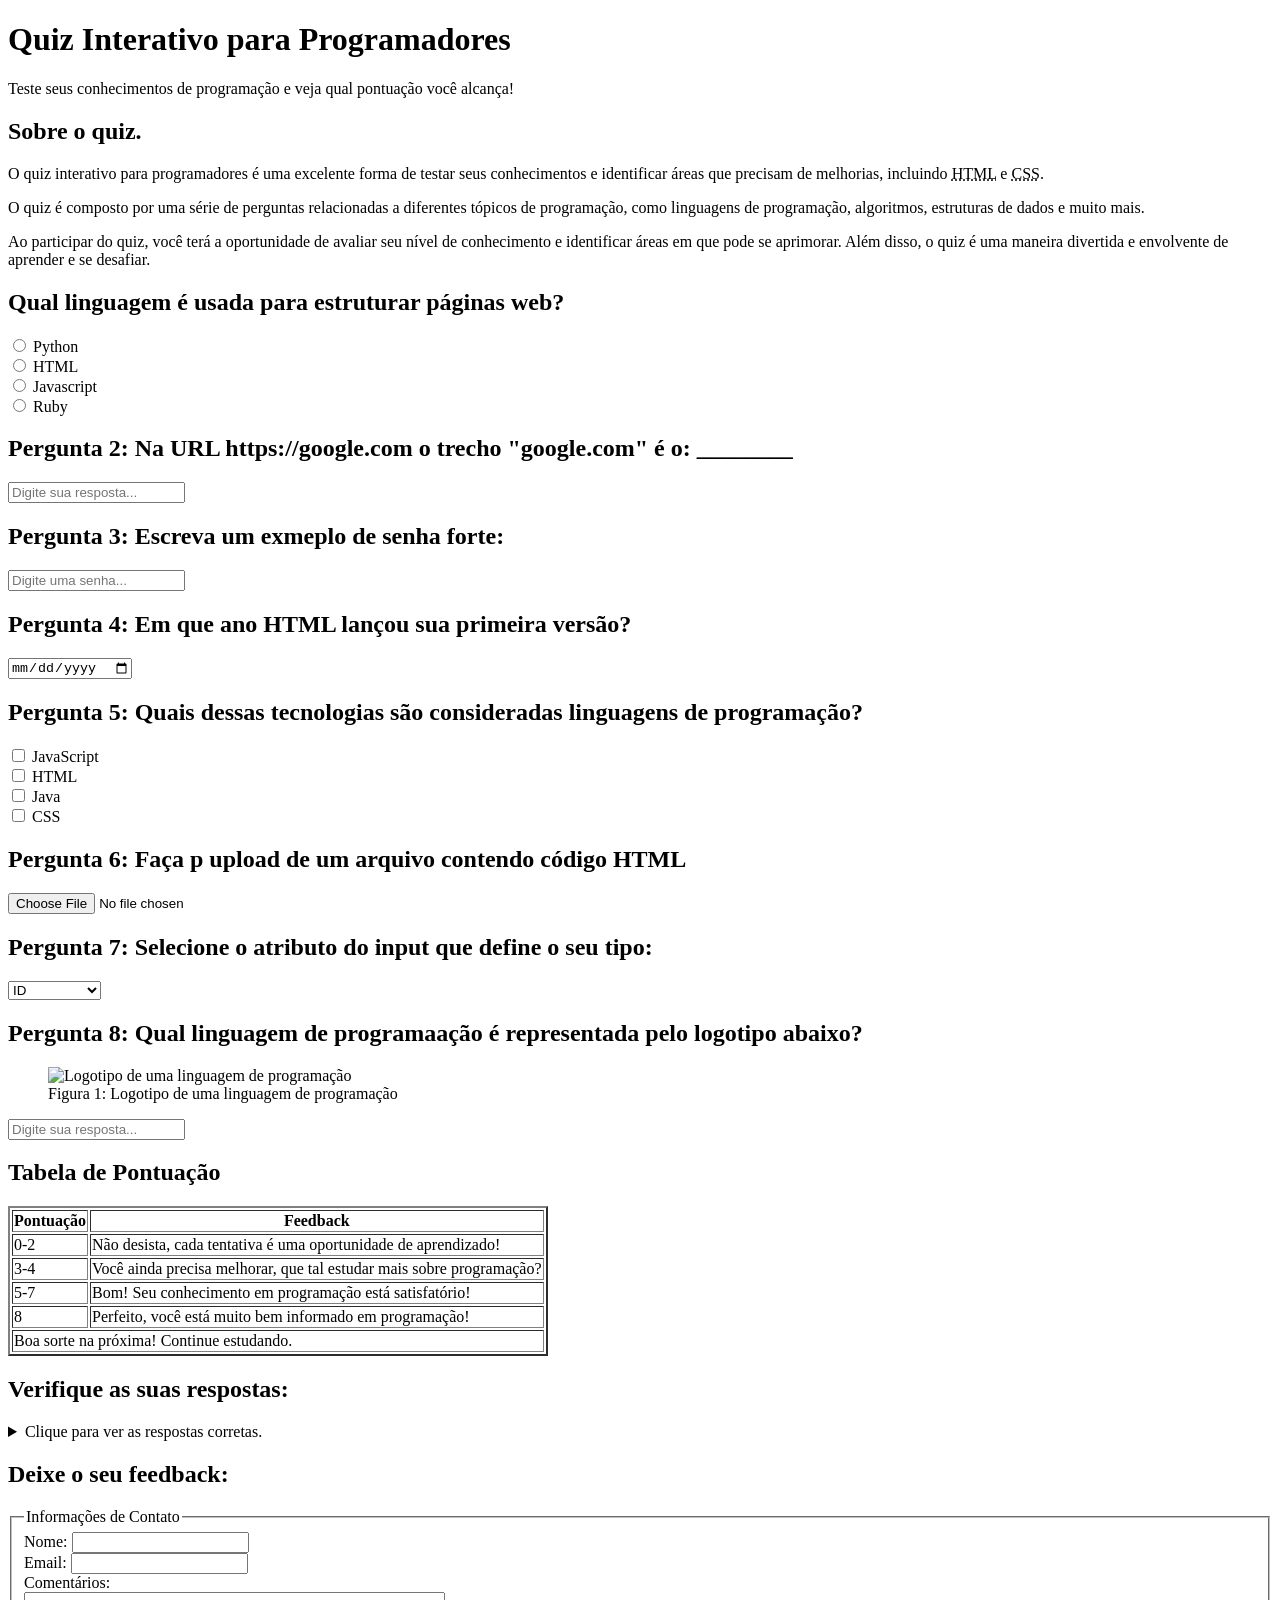
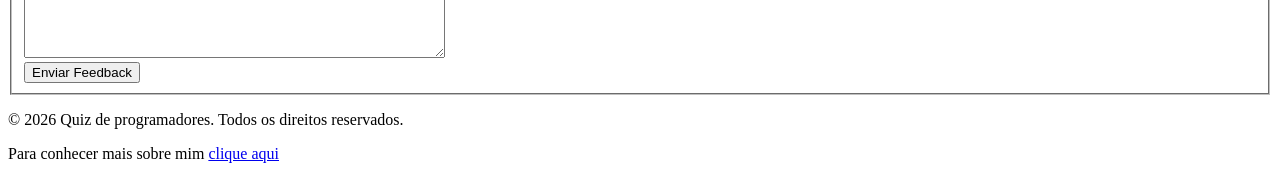
==== projetos/quiz/index.html @ dbe987d0 "Create index.html" ====
<!DOCTYPE html>

<html>
    <head>    
        <title>Quiz Programadores</title>
        <meta name="description" content="Quiz interativo para testar seus conhecimentos" />
    </head>
    <body>  
        <header>
            <h1>Quiz Interativo para Programadores</h1>
            <p>Teste seus conhecimentos de programação e veja qual pontuação você alcança!</p>   
        </header>  
        <main>
            <!--Introdução-->
            <section>
                <h2>Sobre o quiz.</h2>
                <p>O quiz interativo para programadores é uma excelente forma de testar seus conhecimentos e identificar áreas que precisam de melhorias, incluindo <abbr title="HyperText Markup Language">HTML</abbr> e <abbr title="Cascading Style Sheets">CSS</abbr>.</p>
                <p>O quiz é composto por uma série de perguntas relacionadas a diferentes tópicos de programação, como linguagens de programação, algoritmos, estruturas de dados e muito mais.</p>
                <p>Ao participar do quiz, você terá a oportunidade de avaliar seu nível de conhecimento e identificar áreas em que pode se aprimorar. Além disso, o quiz é uma maneira divertida e envolvente de aprender e se desafiar.</p>
            </section>
            <!--Pergunta 1: Múltipla Escolha-->
            <section>
                <h2> Qual linguagem é usada para estruturar páginas web?</h2>
                <form>
                    <input type="radio" value="Python" id="p1a" name="pergunta 1">
                    <label for="p1a">Python</label><br>

                    <input type="radio" value="HTML" id="p1b" name="pergunta 1">
                    <label for="p1b">HTML</label><br>

                    <input type="radio" value="Javascript" id="p1c" name="pergunta 1">
                    <label for="p1c">Javascript</label><br>

                    <input type="radio" value="Ruby" id="p1d" name="pergunta 1">
                    <label for="p1d">Ruby</label><br>
                </form>
            </section>
            <!--Pergunta 2: Texto-->
            <section>
                <h2> Pergunta 2: Na URL https://google.com o trecho "google.com" é o: ________ </h2>
                <form>   
                    <input type="text" id="p2" name="pergunta2" placeholder="Digite sua resposta...">
                </form>
            </section>
            <!--Pergunta 3: Senha-->
            <section>
                <h2> Pergunta 3: Escreva um exmeplo de senha forte:</h2>
                <form>
                    <input type="password" id="p3" name="pergunta3" placeholder="Digite uma senha...">
                </form>

            </section>
            <!--Pergunta 4: Data-->
            <section>
                <h2> Pergunta 4: Em que ano HTML lançou sua primeira versão? </h2>
                <form>
                    <input type="date" id="p4" name="pergunta4"
                </form>

            </section>
            <!--Pergunta 5: Seleção Múltipla-->
            <section> 
                <h2> Pergunta 5: Quais dessas tecnologias são consideradas linguagens de programação?</h2>
                <form>
                    <input type="checkbox" id="p5a" name="pergunta5" value="javascript">
                    <label for="p5a">JavaScript</label><br>

                    <input type="checkbox" id="p5b" name="pergunta5" value="HTML">
                    <label for="p5b">HTML</label><br>

                    <input type="checkbox" id="p5c" name="pergunta5" value="Java">
                    <label for="p5c">Java</label><br>

                    <input type="checkbox" id="p5d" name="pergunta5" value="CSS">
                    <label for="p5d">CSS</label><br>
                </form>
            </section>
            <!--Pergunta 6: Upload de Arquivo-->
            <section>
                <h2> Pergunta 6: Faça p upload de um arquivo contendo código HTML   
                </h2>
                <form>
                    <input type="file" id="p6" name="pergunta6">
                </form>
            </section>
            <!--Pergunta 7: Menu Suspenso-->
            <section> 
                <h2> Pergunta 7: Selecione o atributo do input que define o seu tipo: </h2>
                <form>
                    <select name="pergunta7" id:"p7">
                        <option value="id">ID</option>

                        <option value="type">Type</option>

                        <option value="placeholder">Placeholder</option>

                    </select>
                </form>
            </section>
            <!--Pergunta 8: Imagem-->
            <section>
                <h2> Pergunta 8: Qual linguagem de programaação é representada pelo logotipo abaixo?</h2>
                <figure>
                    <img src="https://i.pinimg.com/originals/79/5e/bb/795ebb5f4a470cd7242136237f61fc53.png" alt="Logotipo de uma linguagem de programação" 
                    style="width: 400px; height: auto;">
                    <figcaption> Figura 1: Logotipo de uma linguagem de programação</figcaption>
                </figure>
                
                <input type="text" id="p8" name="pergunta8"
                placeholder="Digite sua resposta...">
            </section>
            <!--Tabela de Pontuação-->
            <section>
                <h2> Tabela de Pontuação </h2>
                <table border=2>
                    <thead>
                        <tr>
                            <th>Pontuação</th>
                            <th>Feedback</th>
                        </tr>
                    </thead>
                    <tbody>
                            <tr>
                            <td>0-2</td>
                            <td>Não desista, cada tentativa é uma oportunidade de aprendizado!</td>
                        </tr>
                        <tr>
                            <td>3-4</td>
                            <td>Você ainda precisa melhorar, que tal estudar mais sobre programação?</td>
                        </tr>
                        <tr>
                            <td>5-7</td>
                            <td>Bom! Seu conhecimento em programação está satisfatório!</td>
                        </tr>
                        <tr>
                            <td>8</td>
                            <td>Perfeito, você está muito bem informado em programação!</td>
                        </tr>
                    </tbody>
                    <tfoot>
                        <td colspan="2">Boa sorte na próxima! Continue estudando.</td>
                    </tfoot>
                </table>
            </section>
            <!--Lista de Respostas-->
            <section>
                <h2> Verifique as suas respostas:</h2>
                <details>
                    <summary>Clique para ver as respostas corretas.</summary>
                    <ol>
                        <li>HTML.</li>
                        <li>Domínio.</li>
                        <li>Exemplo de senha forte: "P@ssw0rd123!"</li>
                        <li>1991.</li>
                        <li>JavaScript e Java.</li>
                        <li>Faça o upload de um arquivo HTML válido.</li>
                        <li>O atributo é "type".</li>
                        <li>A linguagem representada pelo logotipo é Java</li>
                    </ol>
                </details>
            </section>
            <!--Formulário de Feedback-->
            <section>
                <h2> Deixe o seu feedback:</h2>
                <form>
                    <fieldset>
                        <legend>Informações de Contato</legend>
                        <label for="name">Nome:</label>
                        <input type="text" id="nome" name="nome"><br>
                        <!-------------------------->
                        <label for="email">Email:</label>
                        <input type="email" id="email" name="email"><br>
                        <!-------------------------->
                        <label for="comentários">Comentários:</label><br>
                        <textarea id="comentários" name="comentários"
                        rows="4" cols="50" placeholder="Digite seus comentários aqui...">
                        </textarea><br>
                        <button onclick="alert('FEEDBACK ENVIADO!')">
                            Enviar Feedback
                        </button>
                    </fieldset>
                </form>
            </section>
        </main>
        <footer>
            <p>&copy; 2026 Quiz de programadores. Todos os direitos reservados.</p>
            <p>Para conhecer mais sobre mim <a href="sobremim.html" target="_blank">clique aqui</a></p>
        </footer>
    </body>
</html>
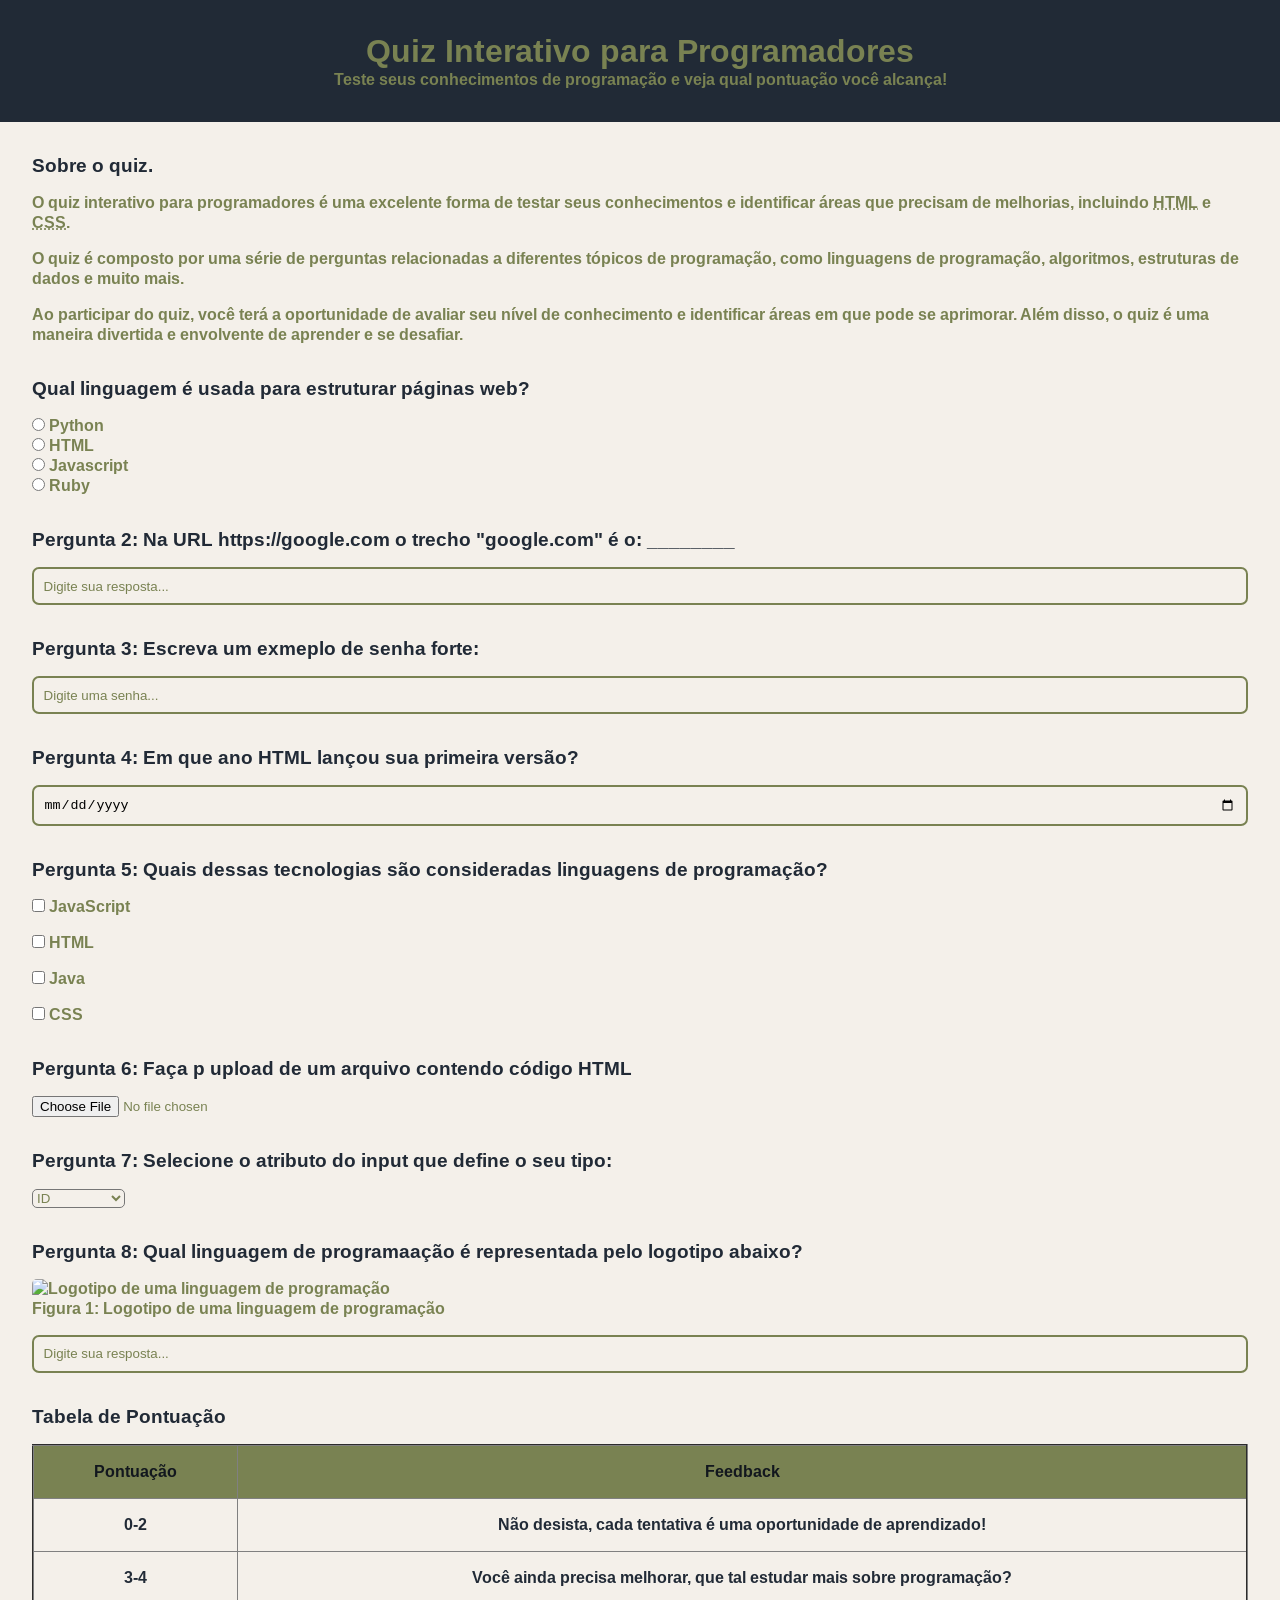
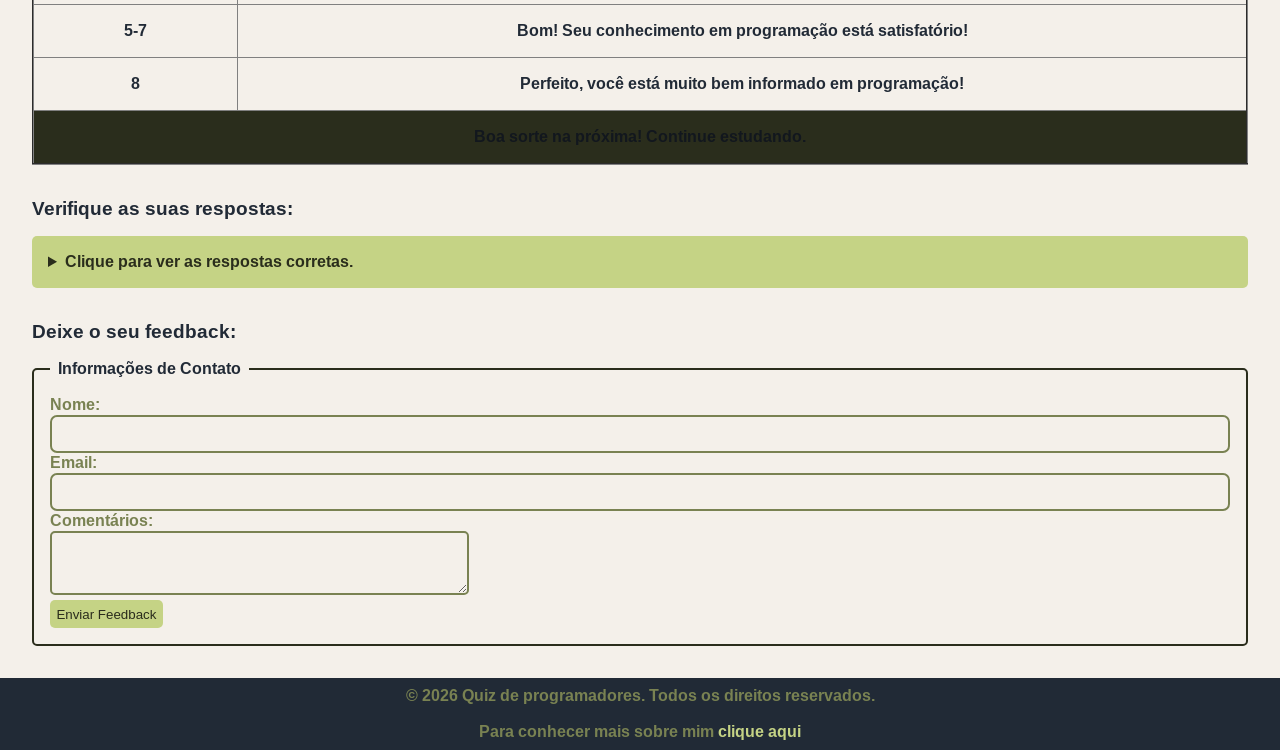
==== commit f1ac4fd6: "Update index.html" ====
--- a/projetos/quiz/index.html
+++ b/projetos/quiz/index.html
@@ -4,6 +4,7 @@
     <head>    
         <title>Quiz Programadores</title>
         <meta name="description" content="Quiz interativo para testar seus conhecimentos" />
+        <link rel="stylesheet" href="style.css">
     </head>
     <body>  
         <header>
@@ -60,19 +61,24 @@
             </section>
             <!--Pergunta 5: Seleção Múltipla-->
             <section> 
-                <h2> Pergunta 5: Quais dessas tecnologias são consideradas linguagens de programação?</h2>
+                <h2>Pergunta 5: Quais dessas tecnologias são consideradas linguagens de programação?</h2>
                 <form>
-                    <input type="checkbox" id="p5a" name="pergunta5" value="javascript">
-                    <label for="p5a">JavaScript</label><br>
-
-                    <input type="checkbox" id="p5b" name="pergunta5" value="HTML">
-                    <label for="p5b">HTML</label><br>
-
-                    <input type="checkbox" id="p5c" name="pergunta5" value="Java">
-                    <label for="p5c">Java</label><br>
-
-                    <input type="checkbox" id="p5d" name="pergunta5" value="CSS">
-                    <label for="p5d">CSS</label><br>
+                    <div>
+                        <input type="checkbox" id="p5a" name="pergunta5" value="javascript">
+                        <label for="p5a">JavaScript</label>
+                    </div>
+                    <div>
+                        <input type="checkbox" id="p5b" name="pergunta5" value="HTML">
+                        <label for="p5b">HTML</label>
+                    </div>
+                    <div>
+                        <input type="checkbox" id="p5c" name="pergunta5" value="Java">
+                        <label for="p5c">Java</label>
+                    </div>
+                    <div>
+                        <input type="checkbox" id="p5d" name="pergunta5" value="CSS">
+                        <label for="p5d">CSS</label>
+                    </div>
                 </form>
             </section>
             <!--Pergunta 6: Upload de Arquivo-->
@@ -183,8 +189,8 @@
             </section>
         </main>
         <footer>
-            <p>&copy; 2026 Quiz de programadores. Todos os direitos reservados.</p>
-            <p>Para conhecer mais sobre mim <a href="sobremim.html" target="_blank">clique aqui</a></p>
+            <p class="paragrafo-footer">&copy; 2026 Quiz de programadores. Todos os direitos reservados.</p>
+            <p class="paragrafo-footer">Para conhecer mais sobre mim <a href="sobremim.html" target="_blank">clique aqui</a></p>
         </footer>
     </body>
 </html>
--- a/projetos/quiz/style.css
+++ b/projetos/quiz/style.css
@@ -0,0 +1,150 @@
+@import url('https://fonts.googleapis.com/css2?family=Arimo:ital,wght@0,400..700;1,400..700&family=Google+Sans:ital,opsz,wght@0,17..18,400..700;1,17..18,400..700&display=swap');
+
+* {
+    margin: 0px;
+    padding: 0px;
+    box-sizing: border-box;
+}
+
+body {
+    background-color: #F4F0EA;
+    color: #798252;
+    font-family: 'Arimo', sans-serif;
+    font-weight: 650;
+}
+
+header {
+    padding: 2rem;
+    background-color: #212a36;
+    text-align: center;
+}
+
+main {
+    padding: 2rem;
+    display: flex;
+    flex-direction: column;
+    gap: 2rem;
+}
+
+section {
+    display: flex;
+    flex-direction: column;
+    gap: 1rem;
+}
+
+h2 {
+    color: #212a36;
+    font-size: 1.2rem;
+}
+
+input[type="checkbox"] + label,
+input[type="radio"] + label {
+    margin-right: 15px;
+}
+
+input[type="text"], input[type="password"], input[type="date"], input[type="email"] {
+    width: 100%;
+    padding: 0.6rem;
+    border: 2px solid #798252;
+    outline: none;
+    border-radius: 7px;
+    background-color: transparent;
+}
+
+input::placeholder {
+    color: #798252;
+}
+
+select {
+    cursor: pointer;
+    background-color: #F4F0EA;
+    color: #798252;
+    border-radius: 5px;
+    outline: none;
+}
+
+img {
+    width: 5rem;
+    border-radius: 5px;
+}
+
+table {
+    width: 100%;
+    border-collapse: collapse;
+}
+
+th {
+    background-color: #798252;
+    color: #12171e;
+    padding: 1rem;
+}
+
+td {
+    color: #212a36;
+    padding: 1rem;
+    text-align: center;
+}
+
+tfoot td {
+    background-color: #2a2d1c;
+    color: #12171e;
+}
+
+details {
+    background-color: #c5d385;
+    border-radius: 5px;
+    padding: 0.5rem;
+}
+
+summary {
+    color: #2a2d1c;
+    margin: 0.5rem;
+    cursor: pointer;
+}
+
+ol {
+    margin-left: 1.7rem;
+}
+
+ol li {
+    padding: 0.2rem;
+}
+
+fieldset {
+    border: 2px solid #2a2d1c;
+    border-radius: 5px;
+    padding: 1rem;
+}
+
+legend {
+    color: #212a36;
+    padding: 0 0.5rem;
+}
+
+textarea {
+    background-color: #c5d385;
+    border-radius: 5px;
+    border: 2px solid #798252;
+    background-color: transparent;
+}
+
+button {
+    background-color: #c5d385;
+    border: none;
+    padding: 0.4rem;
+    color: #2a2d1c;
+    border-radius: 5px;
+    cursor: pointer;
+}
+
+.paragrafo-footer {
+    color: #798252;
+    padding: 0.5rem;
+    text-align: center;
+    background-color: #212a36;
+}
+
+footer a {
+    text-decoration: none;
+    color: #c5d385;
+}
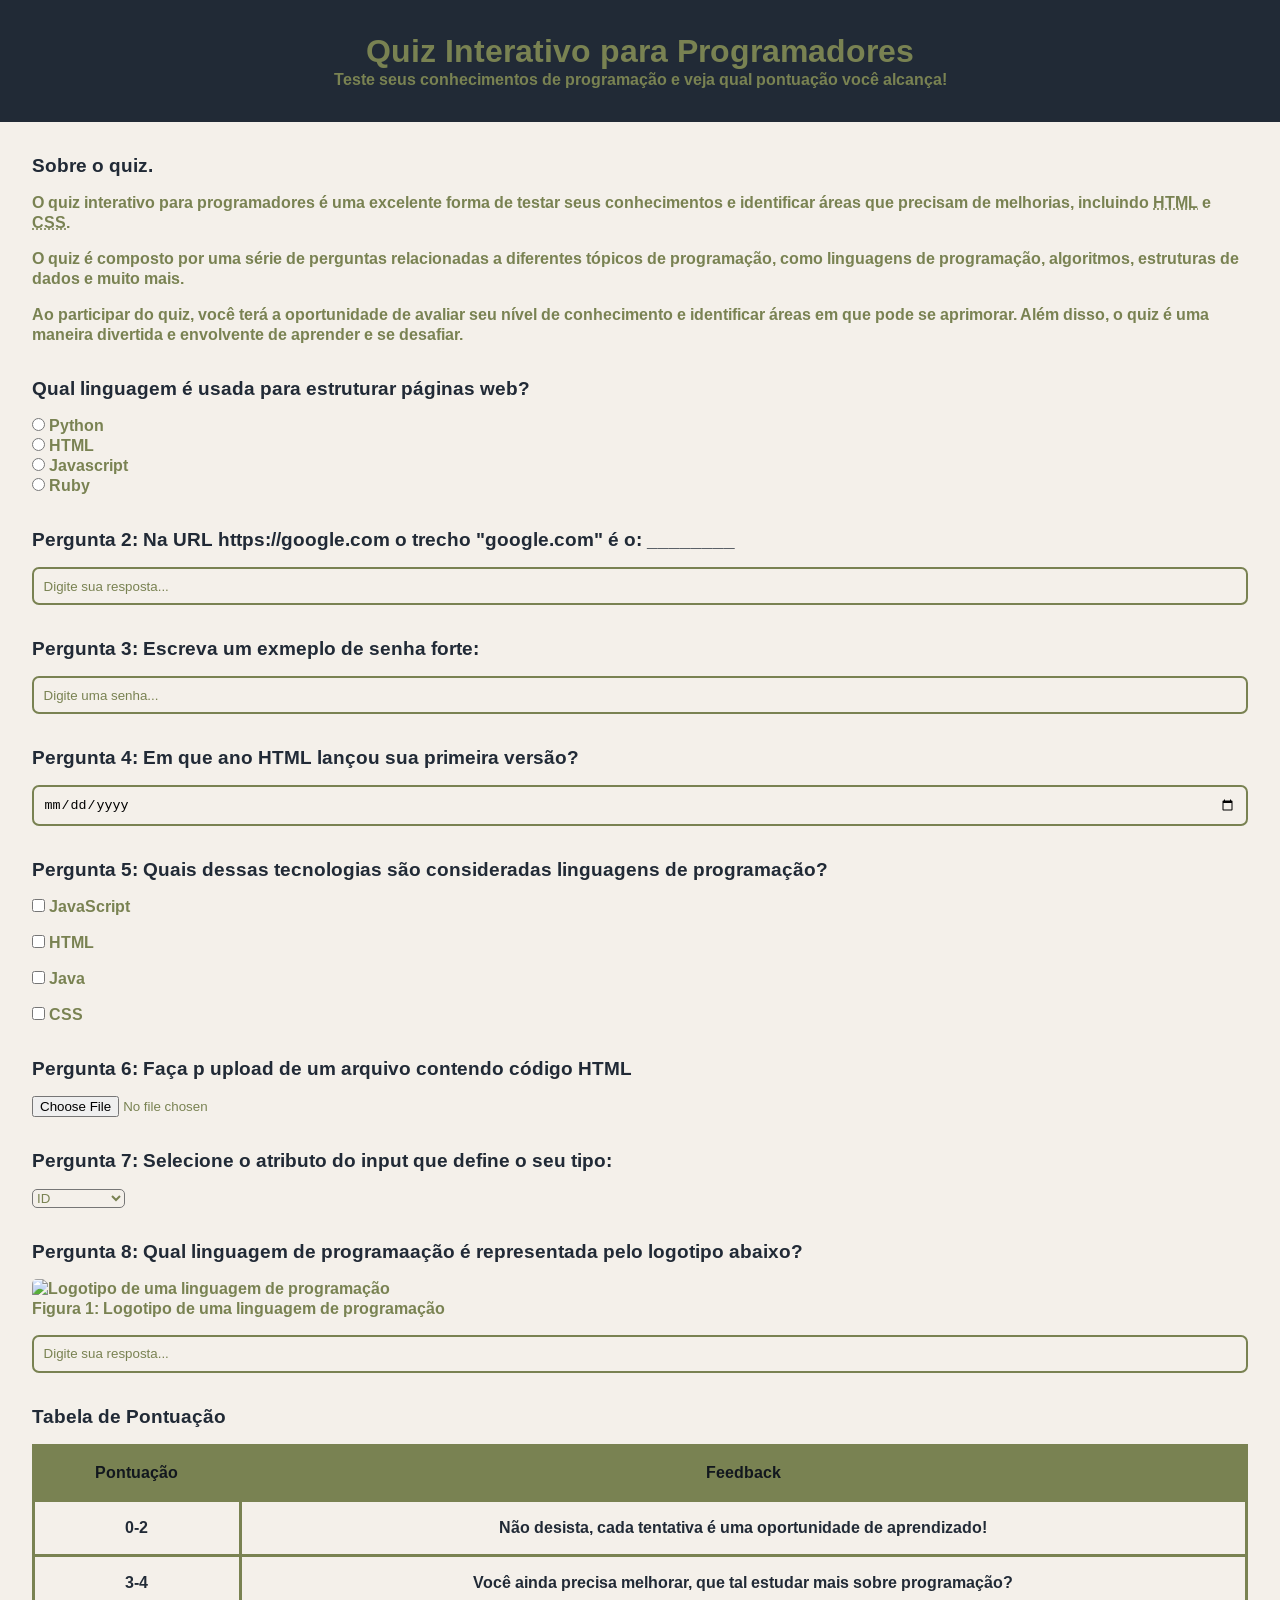
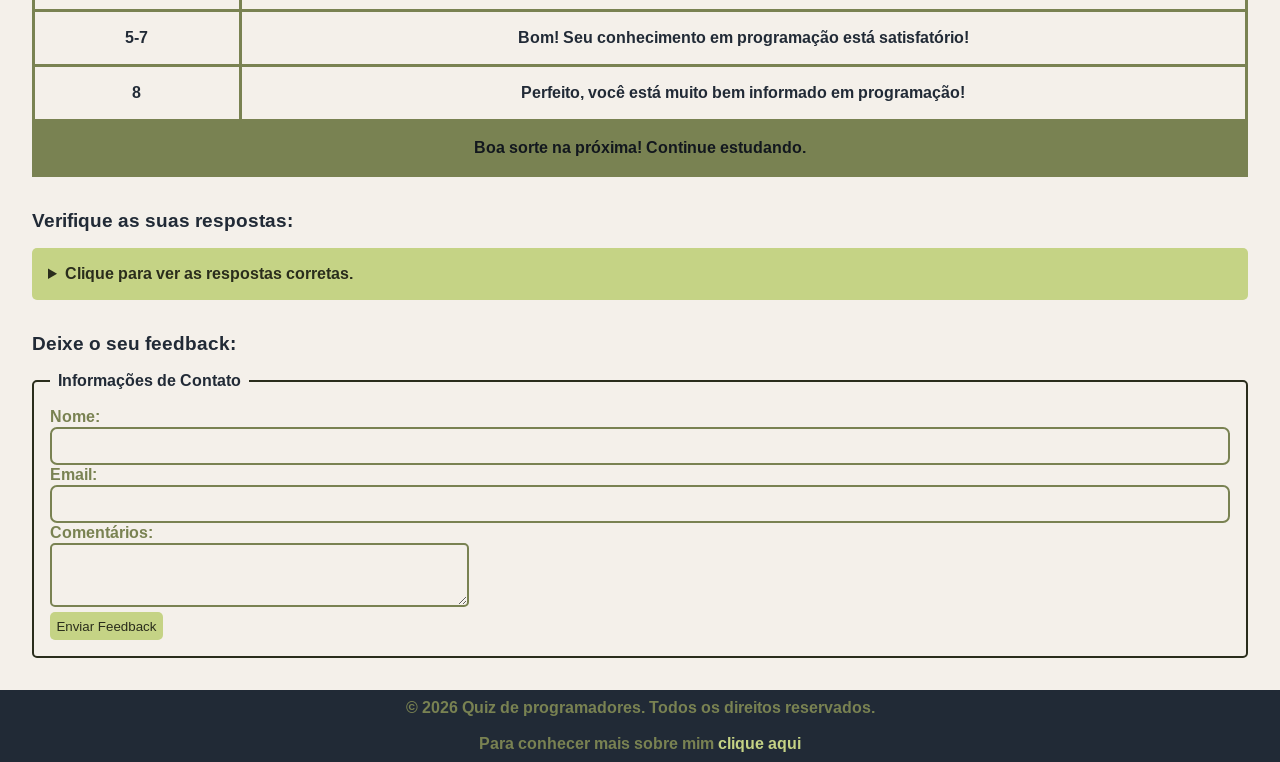
==== commit ac6a1f82: "Update index.html" ====
--- a/projetos/quiz/index.html
+++ b/projetos/quiz/index.html
@@ -190,7 +190,7 @@
         </main>
         <footer>
             <p class="paragrafo-footer">&copy; 2026 Quiz de programadores. Todos os direitos reservados.</p>
-            <p class="paragrafo-footer">Para conhecer mais sobre mim <a href="sobremim.html" target="_blank">clique aqui</a></p>
+            <p class="paragrafo-footer">Para conhecer mais sobre mim <a href="https://lorenzzomichelim.github.io/projetos-pessoais/projetos/sobremim/">clique aqui</a></p>
         </footer>
     </body>
 </html>
--- a/projetos/quiz/style.css
+++ b/projetos/quiz/style.css
@@ -71,22 +71,25 @@
 table {
     width: 100%;
     border-collapse: collapse;
+    border: 3.5px solid #798252;
 }
 
 th {
     background-color: #798252;
     color: #12171e;
     padding: 1rem;
+    border: 3.5px solid #798252;
 }
 
 td {
     color: #212a36;
     padding: 1rem;
     text-align: center;
+    border: 3.5px solid #798252;
 }
 
 tfoot td {
-    background-color: #2a2d1c;
+    background-color: #798252;
     color: #12171e;
 }
 
